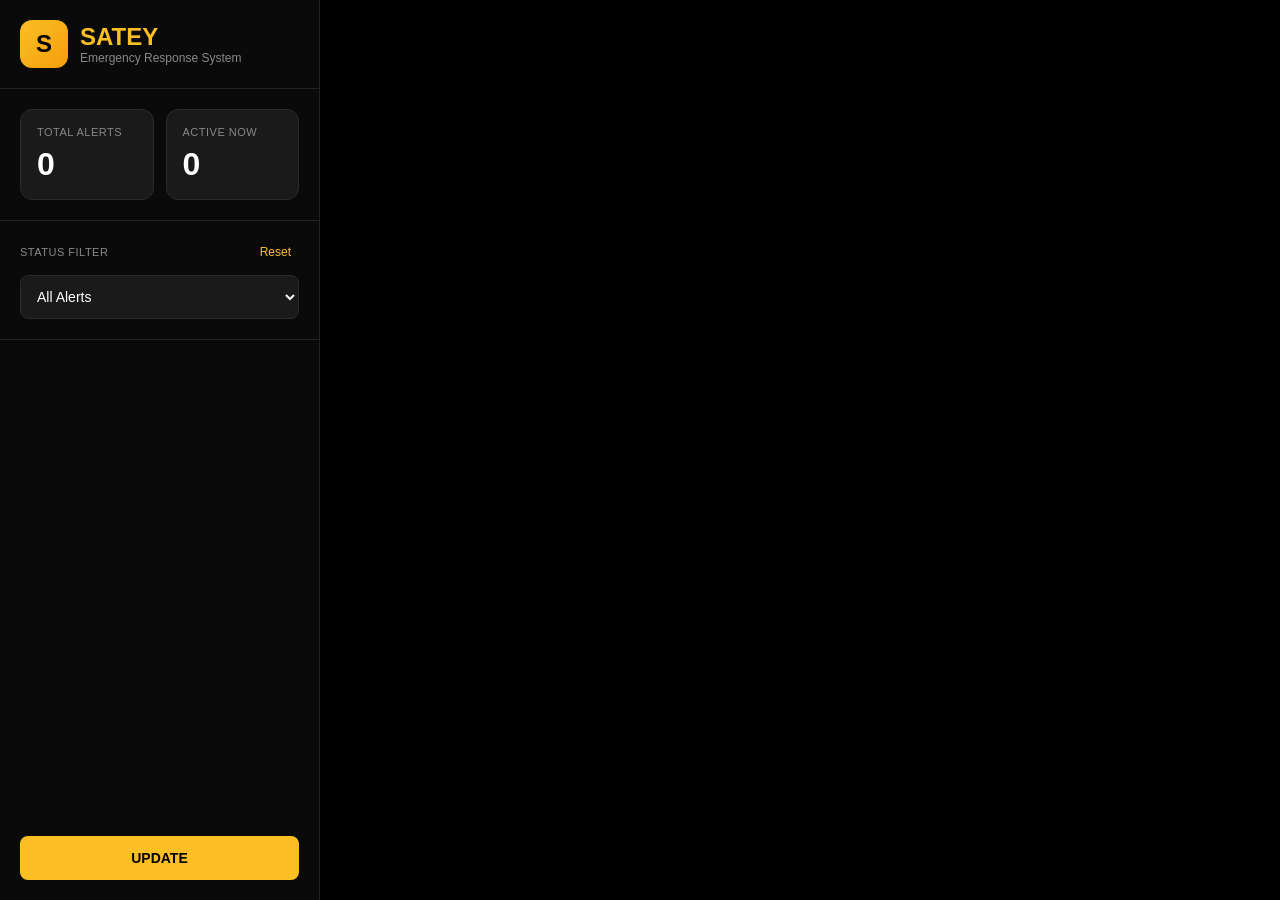
==== index.html @ 0c698bb1 "first commit" ====
<!DOCTYPE html>
<html lang="en">

<head>
    <meta charset="UTF-8">
    <meta name="viewport" content="width=device-width, initial-scale=1.0">
    <title>SATEY - Emergency Response System</title>

    <!-- Leaflet CSS -->
    <link rel="stylesheet" href="https://unpkg.com/leaflet@1.9.4/dist/leaflet.css" />

    <!-- Custom CSS -->
    <link rel="stylesheet" href="css/style.css">
</head>

<body>
    <div class="container">
        <!-- Sidebar -->
        <aside class="sidebar">
            <!-- Header -->
            <div class="header">
                <div class="logo">
                    <div class="logo-icon">S</div>
                    <div class="logo-text">
                        <h1>SATEY</h1>
                        <p>Emergency Response System</p>
                    </div>
                </div>
            </div>

            <!-- Statistics -->
            <div class="stats">
                <div class="stat-card">
                    <div class="stat-label">Total Alerts</div>
                    <div class="stat-value" id="totalAlerts">0</div>
                </div>
                <div class="stat-card">
                    <div class="stat-label">Active Now</div>
                    <div class="stat-value" id="activeAlerts">0</div>
                </div>
            </div>

            <!-- Status Filter -->
            <div class="filter-section">
                <div class="filter-header">
                    <span>STATUS FILTER</span>
                    <button class="reset-btn" id="resetFilter">Reset</button>
                </div>
                <select id="statusFilter" class="filter-select">
                    <option value="all">All Alerts</option>
                    <option value="sent">Sent</option>
                    <option value="received">Acknowledged/Resolved</option>
                </select>
            </div>

            <!-- Nearby Helpers List (Hidden by default) -->
            <div class="nearby-section" id="nearbySection" style="display: none;">
                <div class="filter-header">
                    <span>NEARBY HELPERS (5KM)</span>
                    <button class="reset-btn" id="hideNearby">Back to Alerts</button>
                </div>
                <div class="nearby-list" id="nearbyList">
                    <!-- Nearby helpers will be added here -->
                </div>
            </div>

            <!-- Alerts List -->
            <div class="alerts-list" id="alertsList">
                <!-- Alert items will be dynamically added here -->
            </div>

            <!-- Update Button -->
            <button class="update-btn" id="updateBtn">UPDATE</button>
        </aside>

        <!-- Map Container -->
        <main class="map-container">
            <div id="map"></div>

            <!-- Alert Details Popup (hidden by default) -->
            <div class="alert-popup" id="alertPopup" style="display: none;">
                <button class="popup-close" id="closePopup">&times;</button>
                <div class="popup-header">
                    <span class="popup-icon">⚠️</span>
                    <h2>Emergency Alert</h2>
                </div>
                <div class="popup-content">
                    <div class="popup-row">
                        <div class="popup-field">
                            <label>Name</label>
                            <span id="popupName">-</span>
                        </div>
                        <div class="popup-field">
                            <label>Phone</label>
                            <span id="popupPhone">-</span>
                        </div>
                    </div>
                    <div class="popup-row">
                        <div class="popup-field full">
                            <label>Email</label>
                            <span id="popupEmail">-</span>
                        </div>
                    </div>
                    <div class="popup-row">
                        <div class="popup-field">
                            <label>Alert Type</label>
                            <span id="popupType">-</span>
                        </div>
                        <div class="popup-field">
                            <label>Status</label>
                            <span class="status-badge" id="popupStatus">-</span>
                        </div>
                    </div>
                    <div class="popup-row">
                        <div class="popup-field full">
                            <label>Timestamp</label>
                            <span id="popupTime">-</span>
                        </div>
                    </div>
                    <div class="popup-photos" id="popupPhotos">
                        <div class="photos-header">
                            <span class="photo-icon">📷</span>
                            <span>PHOTOS</span>
                        </div>
                        <div class="photos-grid">
                            <div class="photo-item">
                                <img id="frontPhoto" src="" alt="Front View">
                                <span>Front View</span>
                            </div>
                            <div class="photo-item">
                                <img id="backPhoto" src="" alt="Back View">
                                <span>Back View</span>
                            </div>
                        </div>
                    </div>
                </div>
            </div>
        </main>
    </div>

    <!-- Leaflet JS -->
    <script src="https://unpkg.com/leaflet@1.9.4/dist/leaflet.js"></script>

    <!-- Supabase JS -->
    <script src="https://cdn.jsdelivr.net/npm/@supabase/supabase-js@2"></script>

    <!-- Custom JS -->
    <script src="js/supabase.js"></script>
    <script src="js/map.js"></script>
    <script src="js/app.js"></script>
</body>

</html>
---- css/style.css ----
* {
    margin: 0;
    padding: 0;
    box-sizing: border-box;
}

body {
    font-family: -apple-system, BlinkMacSystemFont, 'Segoe UI', Roboto, Oxygen, Ubuntu, Cantarell, sans-serif;
    background: #000;
    color: #fff;
    overflow: hidden;
}

.container {
    display: flex;
    height: 100vh;
}

/* ========== SIDEBAR ========== */
.sidebar {
    width: 320px;
    background: #0a0a0a;
    border-right: 1px solid #222;
    display: flex;
    flex-direction: column;
    overflow: hidden;
}

/* Header */
.header {
    padding: 20px;
    border-bottom: 1px solid #222;
}

.logo {
    display: flex;
    align-items: center;
    gap: 12px;
}

.logo-icon {
    width: 48px;
    height: 48px;
    background: linear-gradient(135deg, #fbbf24 0%, #f59e0b 100%);
    border-radius: 12px;
    display: flex;
    align-items: center;
    justify-content: center;
    font-size: 24px;
    font-weight: bold;
    color: #000;
}

.logo-text h1 {
    font-size: 24px;
    font-weight: 700;
    color: #fbbf24;
    margin: 0;
}

.logo-text p {
    font-size: 12px;
    color: #888;
    margin: 0;
}

/* Statistics */
.stats {
    display: grid;
    grid-template-columns: 1fr 1fr;
    gap: 12px;
    padding: 20px;
    border-bottom: 1px solid #222;
}

.stat-card {
    background: #1a1a1a;
    padding: 16px;
    border-radius: 12px;
    border: 1px solid #2a2a2a;
}

.stat-label {
    font-size: 11px;
    color: #888;
    text-transform: uppercase;
    letter-spacing: 0.5px;
    margin-bottom: 8px;
}

.stat-value {
    font-size: 32px;
    font-weight: 700;
    color: #fff;
}

/* Filter Section */
.filter-section {
    padding: 20px;
    border-bottom: 1px solid #222;
}

.filter-header {
    display: flex;
    justify-content: space-between;
    align-items: center;
    margin-bottom: 12px;
}

.filter-header span {
    font-size: 11px;
    color: #888;
    text-transform: uppercase;
    letter-spacing: 0.5px;
}

.reset-btn {
    background: none;
    border: none;
    color: #fbbf24;
    font-size: 12px;
    cursor: pointer;
    padding: 4px 8px;
    border-radius: 4px;
    transition: background 0.2s;
}

.reset-btn:hover {
    background: rgba(251, 191, 36, 0.1);
}

.filter-select {
    width: 100%;
    background: #1a1a1a;
    border: 1px solid #2a2a2a;
    color: #fff;
    padding: 12px;
    border-radius: 8px;
    font-size: 14px;
    cursor: pointer;
    outline: none;
}

.filter-select:focus {
    border-color: #fbbf24;
}

/* Alerts List */
.alerts-list {
    flex: 1;
    overflow-y: auto;
    padding: 20px;
}

.alert-item {
    background: #1a1a1a;
    border: 1px solid #2a2a2a;
    border-radius: 12px;
    padding: 16px;
    margin-bottom: 12px;
    cursor: pointer;
    transition: all 0.2s;
}

.alert-item:hover {
    background: #222;
    border-color: #fbbf24;
}

.alert-header {
    display: flex;
    justify-content: space-between;
    align-items: center;
    margin-bottom: 8px;
}

.alert-name {
    font-size: 16px;
    font-weight: 600;
    color: #fff;
}

.alert-badge {
    background: #fbbf24;
    color: #000;
    padding: 4px 8px;
    border-radius: 4px;
    font-size: 10px;
    font-weight: 600;
    text-transform: uppercase;
}

.alert-time {
    font-size: 12px;
    color: #888;
    margin-bottom: 8px;
}

.alert-details {
    font-size: 13px;
    color: #aaa;
    margin-bottom: 12px;
}

.find-help-btn {
    width: 100%;
    background: #fbbf24;
    color: #000;
    border: none;
    padding: 10px;
    border-radius: 8px;
    font-size: 14px;
    font-weight: 600;
    cursor: pointer;
    transition: all 0.2s;
}

.find-help-btn:hover {
    background: #f59e0b;
    transform: translateY(-1px);
}

/* Nearby Helpers Section */
.nearby-section {
    padding: 20px;
    border-bottom: 1px solid #222;
    background: rgba(59, 130, 246, 0.05);
}

.nearby-list {
    max-height: 300px;
    overflow-y: auto;
}

.nearby-item {
    background: #1a1a1a;
    border: 1px solid #2a2a2a;
    border-radius: 8px;
    padding: 12px;
    margin-bottom: 8px;
    font-size: 13px;
    border-left: 3px solid #3b82f6;
}

.nearby-item-header {
    display: flex;
    justify-content: space-between;
    font-weight: 600;
    margin-bottom: 4px;
    color: #3b82f6;
}

.nearby-item-dist {
    color: #fff;
    font-weight: bold;
}

.nearby-item-time {
    font-size: 11px;
    color: #555;
    margin-top: 4px;
}

/* Update Button */
.update-btn {
    margin: 20px;
    background: #fbbf24;
    color: #000;
    border: none;
    padding: 14px;
    border-radius: 8px;
    font-size: 14px;
    font-weight: 600;
    cursor: pointer;
    transition: all 0.2s;
}

.update-btn:hover {
    background: #f59e0b;
}

/* ========== MAP ========== */
.map-container {
    flex: 1;
    position: relative;
}

#map {
    width: 100%;
    height: 100%;
}

/* ========== ALERT POPUP ========== */
.alert-popup {
    position: absolute;
    top: 20px;
    right: 20px;
    width: 400px;
    background: #0a0a0a;
    border: 2px solid #fbbf24;
    border-radius: 16px;
    box-shadow: 0 20px 60px rgba(0, 0, 0, 0.8);
    z-index: 1000;
    max-height: calc(100vh - 40px);
    overflow-y: auto;
}

.popup-close {
    position: absolute;
    top: 16px;
    right: 16px;
    background: none;
    border: none;
    color: #fbbf24;
    font-size: 24px;
    cursor: pointer;
    width: 32px;
    height: 32px;
    border-radius: 50%;
    display: flex;
    align-items: center;
    justify-content: center;
    transition: background 0.2s;
}

.popup-close:hover {
    background: rgba(251, 191, 36, 0.1);
}

.popup-header {
    display: flex;
    align-items: center;
    gap: 12px;
    padding: 20px;
    border-bottom: 1px solid #222;
}

.popup-icon {
    font-size: 24px;
}

.popup-header h2 {
    font-size: 18px;
    font-weight: 600;
    color: #fbbf24;
}

.popup-content {
    padding: 20px;
}

.popup-row {
    display: grid;
    grid-template-columns: 1fr 1fr;
    gap: 16px;
    margin-bottom: 16px;
}

.popup-field {
    display: flex;
    flex-direction: column;
    gap: 4px;
}

.popup-field.full {
    grid-column: 1 / -1;
}

.popup-field label {
    font-size: 11px;
    color: #888;
    text-transform: uppercase;
    letter-spacing: 0.5px;
}

.popup-field span {
    font-size: 14px;
    color: #fff;
}

.status-badge {
    background: #fbbf24;
    color: #000;
    padding: 4px 12px;
    border-radius: 4px;
    font-size: 12px;
    font-weight: 600;
    text-transform: uppercase;
    display: inline-block;
    width: fit-content;
}

.popup-photos {
    margin-top: 20px;
    padding-top: 20px;
    border-top: 1px solid #222;
}

.photos-header {
    display: flex;
    align-items: center;
    gap: 8px;
    margin-bottom: 12px;
    color: #fbbf24;
    font-size: 14px;
    font-weight: 600;
}

.photo-icon {
    font-size: 18px;
}

.photos-grid {
    display: grid;
    grid-template-columns: 1fr 1fr;
    gap: 12px;
}

.photo-item {
    display: flex;
    flex-direction: column;
    gap: 8px;
}

.photo-item img {
    width: 100%;
    height: 120px;
    object-fit: cover;
    border-radius: 8px;
    background: #1a1a1a;
    border: 1px solid #2a2a2a;
}

.photo-item span {
    font-size: 12px;
    color: #fbbf24;
    text-align: center;
}

/* Scrollbar Styling */
.alerts-list::-webkit-scrollbar,
.alert-popup::-webkit-scrollbar {
    width: 6px;
}

.alerts-list::-webkit-scrollbar-track,
.alert-popup::-webkit-scrollbar-track {
    background: #0a0a0a;
}

.alerts-list::-webkit-scrollbar-thumb,
.alert-popup::-webkit-scrollbar-thumb {
    background: #2a2a2a;
    border-radius: 3px;
}

.alerts-list::-webkit-scrollbar-thumb:hover,
.alert-popup::-webkit-scrollbar-thumb:hover {
    background: #3a3a3a;
}

/* Leaflet Popup Customization */
.leaflet-popup-content-wrapper {
    background: #0a0a0a;
    color: #fff;
    border: 1px solid #fbbf24;
    border-radius: 8px;
}

.leaflet-popup-tip {
    background: #0a0a0a;
    border: 1px solid #fbbf24;
}

.leaflet-popup-content {
    margin: 12px;
    font-size: 13px;
}

.leaflet-popup-content strong {
    color: #fbbf24;
}
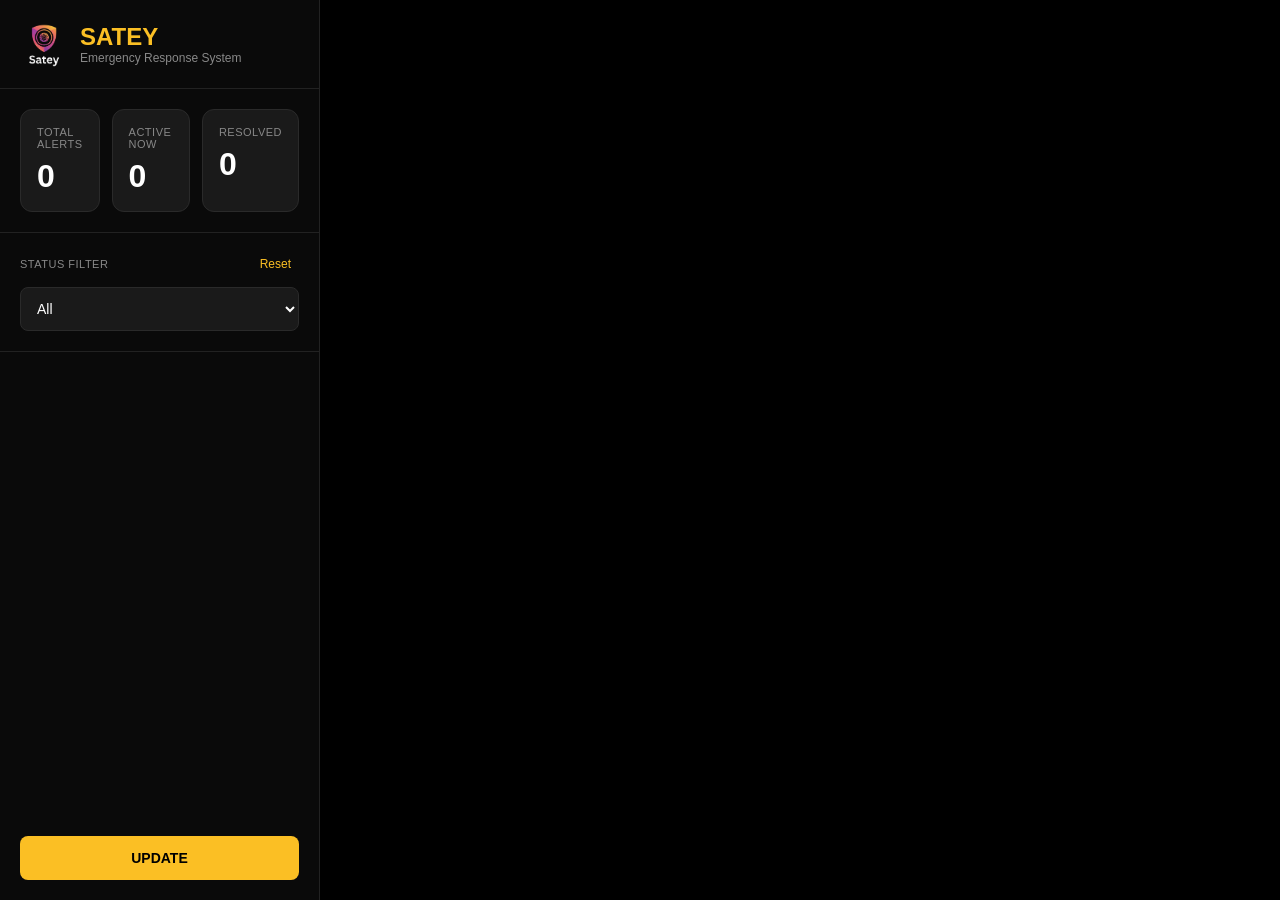
==== commit 2f2712eb: "ok" ====
--- a/index.html
+++ b/index.html
@@ -20,7 +20,7 @@
             <!-- Header -->
             <div class="header">
                 <div class="logo">
-                    <div class="logo-icon">S</div>
+                    <img src="logo.png" alt="SATEY Logo" class="logo-image">
                     <div class="logo-text">
                         <h1>SATEY</h1>
                         <p>Emergency Response System</p>
@@ -38,6 +38,10 @@
                     <div class="stat-label">Active Now</div>
                     <div class="stat-value" id="activeAlerts">0</div>
                 </div>
+                <div class="stat-card">
+                    <div class="stat-label">Resolved</div>
+                    <div class="stat-value" id="resolvedAlerts">0</div>
+                </div>
             </div>
 
             <!-- Status Filter -->
@@ -47,9 +51,9 @@
                     <button class="reset-btn" id="resetFilter">Reset</button>
                 </div>
                 <select id="statusFilter" class="filter-select">
-                    <option value="all">All Alerts</option>
-                    <option value="sent">Sent</option>
-                    <option value="received">Acknowledged/Resolved</option>
+                    <option value="all">All</option>
+                    <option value="unresolved">Unresolved</option>
+                    <option value="resolved">Resolved</option>
                 </select>
             </div>
 
@@ -133,6 +137,9 @@
                             </div>
                         </div>
                     </div>
+                    <div class="popup-actions">
+                        <button class="resolve-btn" id="resolveBtn">MARK AS RESOLVED</button>
+                    </div>
                 </div>
             </div>
         </main>
--- a/css/style.css
+++ b/css/style.css
@@ -38,17 +38,11 @@
     gap: 12px;
 }
 
-.logo-icon {
+.logo-image {
     width: 48px;
     height: 48px;
-    background: linear-gradient(135deg, #fbbf24 0%, #f59e0b 100%);
     border-radius: 12px;
-    display: flex;
-    align-items: center;
-    justify-content: center;
-    font-size: 24px;
-    font-weight: bold;
-    color: #000;
+    object-fit: cover;
 }
 
 .logo-text h1 {
@@ -67,7 +61,7 @@
 /* Statistics */
 .stats {
     display: grid;
-    grid-template-columns: 1fr 1fr;
+    grid-template-columns: 1fr 1fr 1fr;
     gap: 12px;
     padding: 20px;
     border-bottom: 1px solid #222;
@@ -437,6 +431,38 @@
     text-align: center;
 }
 
+.popup-actions {
+    margin-top: 20px;
+    padding-top: 20px;
+    border-top: 1px solid #222;
+}
+
+.resolve-btn {
+    width: 100%;
+    background: #10b981;
+    color: #fff;
+    border: none;
+    padding: 14px;
+    border-radius: 8px;
+    font-size: 14px;
+    font-weight: 600;
+    cursor: pointer;
+    transition: all 0.2s;
+    text-transform: uppercase;
+    letter-spacing: 0.5px;
+}
+
+.resolve-btn:hover {
+    background: #059669;
+    transform: translateY(-1px);
+}
+
+.resolve-btn:disabled {
+    background: #374151;
+    cursor: not-allowed;
+    transform: none;
+}
+
 /* Scrollbar Styling */
 .alerts-list::-webkit-scrollbar,
 .alert-popup::-webkit-scrollbar {
@@ -479,4 +505,28 @@
 
 .leaflet-popup-content strong {
     color: #fbbf24;
+}
+
+/* Leaflet Layer Control Customization */
+.leaflet-control-layers {
+    background: #0a0a0a !important;
+    border: 1px solid #fbbf24 !important;
+    border-radius: 8px !important;
+}
+
+.leaflet-control-layers-toggle {
+    background-image: url('data:image/svg+xml;utf8,<svg xmlns="http://www.w3.org/2000/svg" width="24" height="24" viewBox="0 0 24 24" fill="none" stroke="%23fbbf24" stroke-width="2" stroke-linecap="round" stroke-linejoin="round"><path d="M12 2L2 7v10c0 5.55 3.84 10.74 9 12 5.16-1.26 9-6.45 9-12V7l-10-5z"/></svg>') !important;
+}
+
+.leaflet-control-layers-base {
+    background: #0a0a0a !important;
+}
+
+.leaflet-control-layers-base label {
+    color: #fff !important;
+    font-size: 13px !important;
+}
+
+.leaflet-control-layers-base input {
+    accent-color: #fbbf24 !important;
 }
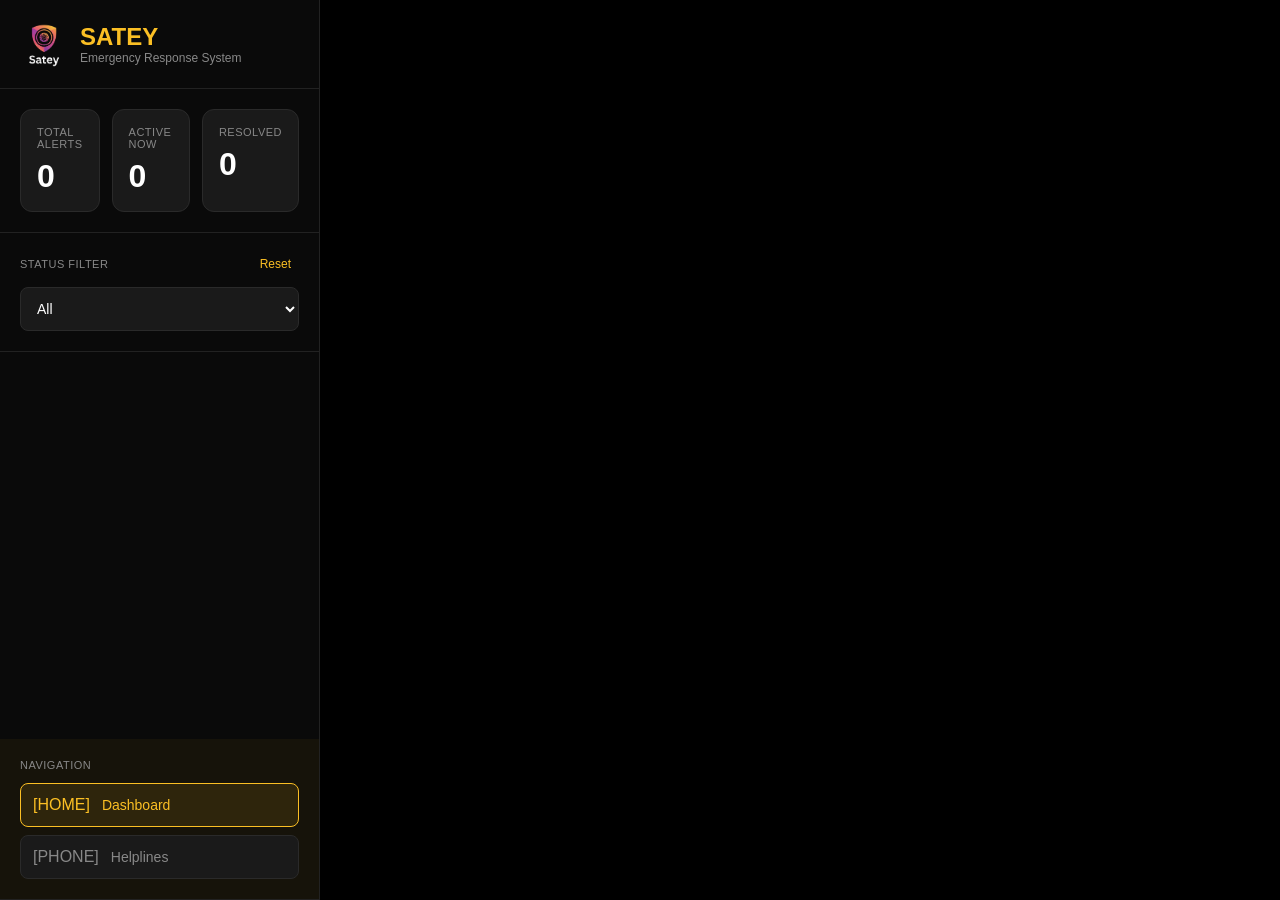
==== commit ee4f990e: "ko" ====
--- a/index.html
+++ b/index.html
@@ -73,8 +73,23 @@
                 <!-- Alert items will be dynamically added here -->
             </div>
 
-            <!-- Update Button -->
-            <button class="update-btn" id="updateBtn">UPDATE</button>
+            <!-- Navigation -->
+            <div class="nav-section">
+                <div class="filter-header">
+                    <span>NAVIGATION</span>
+                </div>
+                <div class="nav-list">
+                    <a href="index.html" class="nav-item active">
+                        <span>[HOME]</span>
+                        <span>Dashboard</span>
+                    </a>
+                    <a href="helplines.html" class="nav-item">
+                        <span>[PHONE]</span>
+                        <span>Helplines</span>
+                    </a>
+                </div>
+            </div>
+
         </aside>
 
         <!-- Map Container -->
@@ -85,7 +100,7 @@
             <div class="alert-popup" id="alertPopup" style="display: none;">
                 <button class="popup-close" id="closePopup">&times;</button>
                 <div class="popup-header">
-                    <span class="popup-icon">⚠️</span>
+                    <span class="popup-icon">[!]</span>
                     <h2>Emergency Alert</h2>
                 </div>
                 <div class="popup-content">
@@ -123,7 +138,7 @@
                     </div>
                     <div class="popup-photos" id="popupPhotos">
                         <div class="photos-header">
-                            <span class="photo-icon">📷</span>
+                            <span class="photo-icon">[CAM]</span>
                             <span>PHOTOS</span>
                         </div>
                         <div class="photos-grid">
--- a/css/style.css
+++ b/css/style.css
@@ -271,6 +271,268 @@
 
 .update-btn:hover {
     background: #f59e0b;
+}
+
+/* Helpline Management Section */
+.helpline-section {
+    padding: 20px;
+    border-top: 1px solid #222;
+    background: rgba(16, 185, 129, 0.05);
+}
+
+.helpline-form {
+    background: #1a1a1a;
+    border: 1px solid #2a2a2a;
+    border-radius: 8px;
+    padding: 16px;
+    margin-bottom: 16px;
+}
+
+.helpline-form input:focus,
+.helpline-form select:focus {
+    outline: none;
+    border-color: #10b981;
+}
+
+.add-helpline-btn {
+    flex: 1;
+    background: #10b981;
+    color: #fff;
+    border: none;
+    padding: 10px;
+    border-radius: 6px;
+    font-size: 12px;
+    font-weight: 600;
+    cursor: pointer;
+    transition: all 0.2s;
+    text-transform: uppercase;
+    letter-spacing: 0.5px;
+}
+
+.add-helpline-btn:hover {
+    background: #059669;
+    transform: translateY(-1px);
+}
+
+.cancel-btn {
+    flex: 1;
+    background: #374151;
+    color: #fff;
+    border: none;
+    padding: 10px;
+    border-radius: 6px;
+    font-size: 12px;
+    font-weight: 600;
+    cursor: pointer;
+    transition: all 0.2s;
+    text-transform: uppercase;
+    letter-spacing: 0.5px;
+}
+
+.cancel-btn:hover {
+    background: #4b5563;
+}
+
+.helplines-list {
+    max-height: 200px;
+    overflow-y: auto;
+}
+
+.helpline-item {
+    background: #1a1a1a;
+    border: 1px solid #2a2a2a;
+    border-radius: 6px;
+    padding: 12px;
+    margin-bottom: 8px;
+    font-size: 12px;
+    border-left: 3px solid #10b981;
+}
+
+.helpline-item-header {
+    display: flex;
+    justify-content: space-between;
+    align-items: center;
+    margin-bottom: 4px;
+    font-weight: 600;
+    color: #10b981;
+}
+
+.helpline-item-phone {
+    color: #fff;
+    font-weight: 500;
+    margin-bottom: 2px;
+}
+
+.helpline-item-category {
+    font-size: 10px;
+    color: #888;
+    text-transform: uppercase;
+    letter-spacing: 0.5px;
+}
+
+.delete-helpline-btn {
+    background: #ef4444;
+    color: #fff;
+    border: none;
+    padding: 4px 8px;
+    border-radius: 4px;
+    font-size: 10px;
+    cursor: pointer;
+    transition: all 0.2s;
+}
+
+.delete-helpline-btn:hover {
+    background: #dc2626;
+}
+
+/* Navigation Section */
+.nav-section {
+    padding: 20px;
+    border-bottom: 1px solid #222;
+    background: rgba(251, 191, 36, 0.05);
+}
+
+.nav-list {
+    display: flex;
+    flex-direction: column;
+    gap: 8px;
+}
+
+.nav-item {
+    display: flex;
+    align-items: center;
+    gap: 12px;
+    padding: 12px;
+    background: #1a1a1a;
+    border: 1px solid #2a2a2a;
+    border-radius: 8px;
+    color: #888;
+    text-decoration: none;
+    transition: all 0.2s;
+    font-size: 14px;
+}
+
+.nav-item:hover {
+    background: #222;
+    border-color: #fbbf24;
+    color: #fbbf24;
+}
+
+.nav-item.active {
+    background: rgba(251, 191, 36, 0.1);
+    border-color: #fbbf24;
+    color: #fbbf24;
+}
+
+.nav-item span:first-child {
+    font-size: 16px;
+}
+
+/* Main Content Area */
+.main-content {
+    flex: 1;
+    padding: 40px;
+    background: #0a0a0a;
+    overflow-y: auto;
+}
+
+.content-header {
+    margin-bottom: 40px;
+}
+
+.content-header h1 {
+    font-size: 32px;
+    font-weight: 700;
+    color: #fbbf24;
+    margin-bottom: 8px;
+}
+
+.content-header p {
+    font-size: 16px;
+    color: #888;
+}
+
+/* Helplines Grid */
+.helplines-grid {
+    display: grid;
+    grid-template-columns: repeat(auto-fill, minmax(300px, 1fr));
+    gap: 20px;
+}
+
+.helpline-card {
+    background: #1a1a1a;
+    border: 1px solid #2a2a2a;
+    border-radius: 12px;
+    padding: 24px;
+    transition: all 0.2s;
+    border-left: 4px solid #10b981;
+}
+
+.helpline-card:hover {
+    background: #222;
+    border-color: #10b981;
+    transform: translateY(-2px);
+}
+
+.helpline-card-header {
+    display: flex;
+    justify-content: space-between;
+    align-items: center;
+    margin-bottom: 16px;
+}
+
+.helpline-card-name {
+    font-size: 18px;
+    font-weight: 600;
+    color: #10b981;
+}
+
+.helpline-card-category {
+    background: rgba(16, 185, 129, 0.2);
+    color: #10b981;
+    padding: 4px 8px;
+    border-radius: 4px;
+    font-size: 11px;
+    text-transform: uppercase;
+    letter-spacing: 0.5px;
+}
+
+.helpline-card-phone {
+    font-size: 20px;
+    font-weight: 500;
+    color: #fff;
+    margin-bottom: 16px;
+}
+
+.helpline-card-actions {
+    display: flex;
+    gap: 8px;
+}
+
+.helpline-card-btn {
+    flex: 1;
+    background: #374151;
+    color: #fff;
+    border: none;
+    padding: 8px;
+    border-radius: 6px;
+    font-size: 12px;
+    cursor: pointer;
+    transition: all 0.2s;
+    text-transform: uppercase;
+    letter-spacing: 0.5px;
+}
+
+.helpline-card-btn.call {
+    background: #10b981;
+}
+
+.helpline-card-btn.call:hover {
+    background: #059669;
+}
+
+.helpline-card-btn.delete:hover {
+    background: #ef4444;
 }
 
 /* ========== MAP ========== */
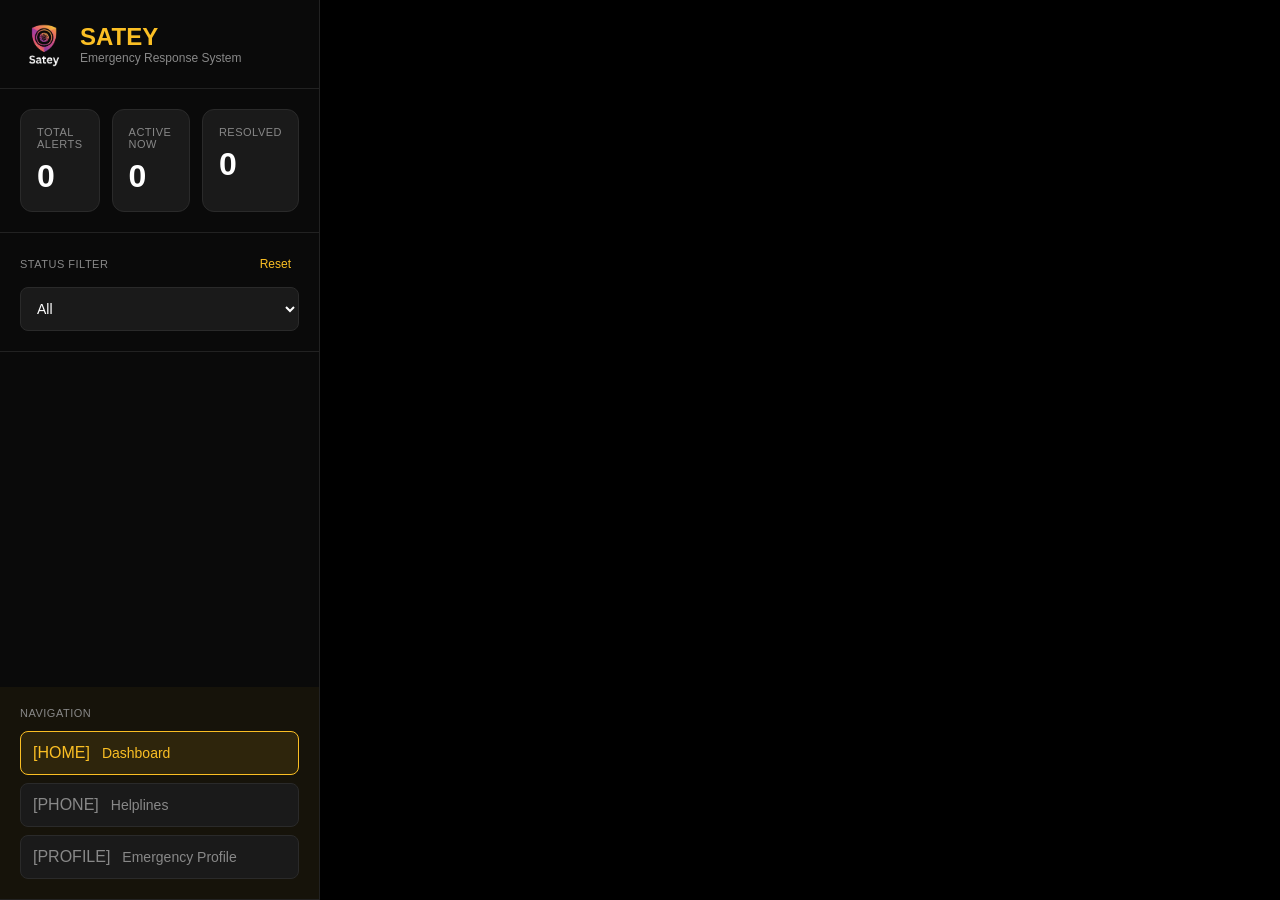
==== commit 5c5b6214: "0-" ====
--- a/index.html
+++ b/index.html
@@ -87,6 +87,10 @@
                         <span>[PHONE]</span>
                         <span>Helplines</span>
                     </a>
+                    <a href="#" class="nav-item" onclick="showEmergencyProfile(); return false;">
+                        <span>[PROFILE]</span>
+                        <span>Emergency Profile</span>
+                    </a>
                 </div>
             </div>
 
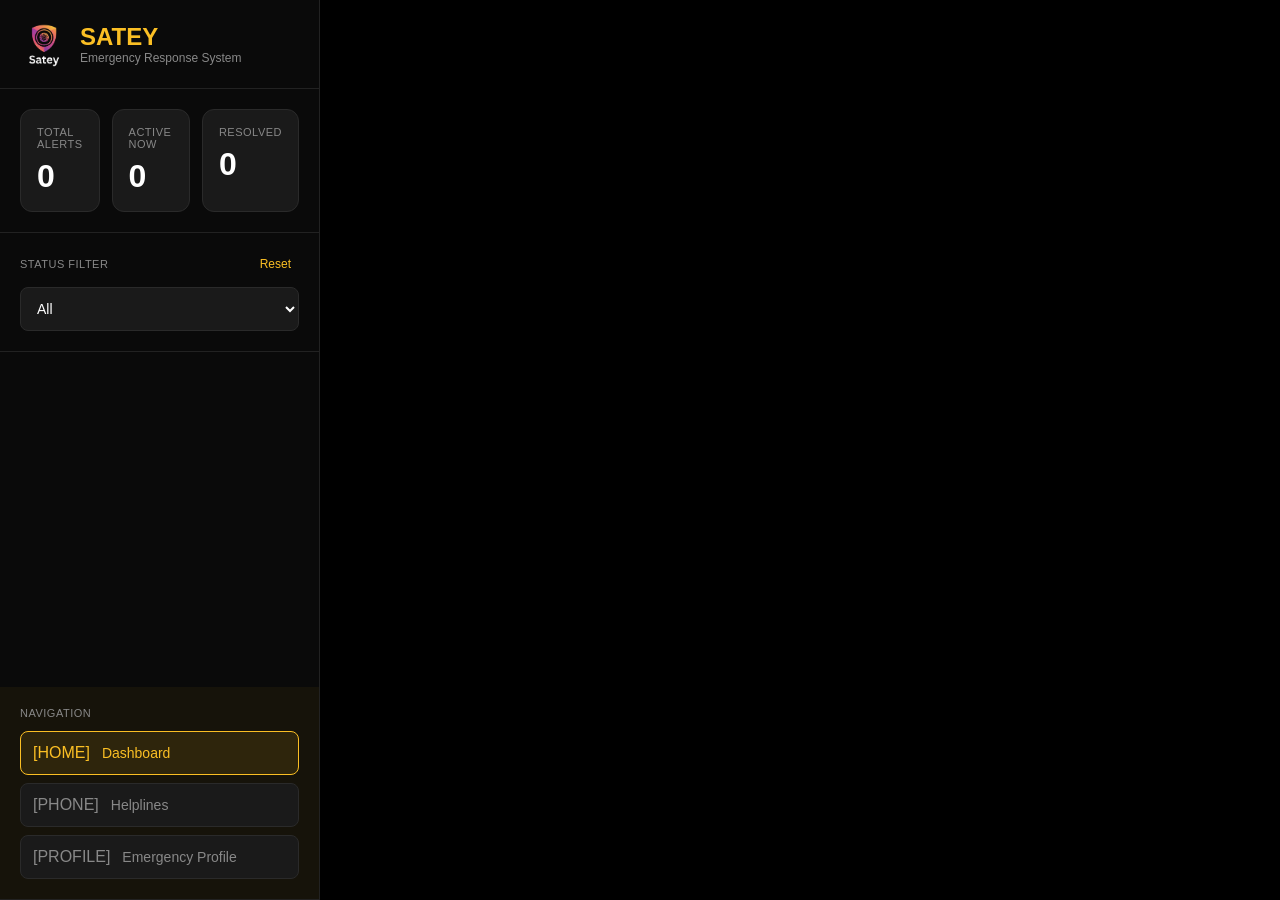
==== commit c6aae536: "p" ====
--- a/index.html
+++ b/index.html
@@ -13,7 +13,7 @@
     <link rel="stylesheet" href="css/style.css">
 </head>
 
-<body>
+<body class="dashboard-body">
     <div class="container">
         <!-- Sidebar -->
         <aside class="sidebar">
--- a/css/style.css
+++ b/css/style.css
@@ -4,7 +4,7 @@
     box-sizing: border-box;
 }
 
-body {
+body.dashboard-body {
     font-family: -apple-system, BlinkMacSystemFont, 'Segoe UI', Roboto, Oxygen, Ubuntu, Cantarell, sans-serif;
     background: #000;
     color: #fff;
@@ -791,4 +791,245 @@
 
 .leaflet-control-layers-base input {
     accent-color: #fbbf24 !important;
+}
+
+/* ========== EMERGENCY PROFILE PAGE ========== */
+.profile-body {
+    background: #000;
+    color: #fff;
+    font-family: -apple-system, BlinkMacSystemFont, 'Segoe UI', Roboto, Oxygen, Ubuntu, Cantarell, sans-serif;
+    padding: 40px;
+    overflow-y: auto;
+}
+
+.profile-container {
+    max-width: 900px;
+    margin: 0 auto;
+    background: #0a0a0a;
+    border-radius: 12px;
+    border: 1px solid #222;
+    overflow: hidden;
+}
+
+.profile-header {
+    text-align: center;
+    padding: 30px;
+    border-bottom: 1px solid #222;
+    background: #111;
+}
+
+.profile-header h1 {
+    font-size: 28px;
+    font-weight: 700;
+    color: #fbbf24;
+    margin-bottom: 8px;
+}
+
+.profile-header p {
+    font-size: 14px;
+    color: #888;
+}
+
+.profile-input-section {
+    padding: 24px;
+    background: #0a0a0a;
+    border-bottom: 1px solid #222;
+}
+
+.profile-input {
+    display: flex;
+    gap: 12px;
+    align-items: center;
+}
+
+.profile-input label {
+    color: #888;
+    font-size: 14px;
+    font-weight: 600;
+}
+
+.profile-input input {
+    flex: 1;
+    background: #1a1a1a;
+    border: 1px solid #2a2a2a;
+    color: #fff;
+    padding: 12px;
+    border-radius: 6px;
+    font-size: 14px;
+    outline: none;
+    transition: border-color 0.2s;
+}
+
+.profile-input input:focus {
+    border-color: #fbbf24;
+}
+
+.load-profile-btn {
+    background: #fbbf24;
+    color: #000;
+    border: none;
+    padding: 12px 24px;
+    border-radius: 6px;
+    font-size: 14px;
+    font-weight: 600;
+    cursor: pointer;
+    transition: all 0.2s;
+    text-transform: uppercase;
+    letter-spacing: 0.5px;
+}
+
+.load-profile-btn:hover {
+    background: #f59e0b;
+    transform: translateY(-1px);
+}
+
+#profileContent {
+    padding: 30px;
+}
+
+.profile-grid {
+    display: grid;
+    grid-template-columns: 2fr 1fr;
+    gap: 30px;
+}
+
+.profile-main {
+    display: flex;
+    flex-direction: column;
+    gap: 30px;
+}
+
+.profile-aside {
+    display: flex;
+    flex-direction: column;
+    gap: 30px;
+}
+
+.profile-section {
+    background: #111;
+    padding: 24px;
+    border-radius: 8px;
+    border: 1px solid #222;
+}
+
+.profile-section h3 {
+    color: #fbbf24;
+    margin-bottom: 20px;
+    font-size: 18px;
+    font-weight: 600;
+    padding-bottom: 10px;
+    border-bottom: 1px solid #222;
+}
+
+.profile-field {
+    margin-bottom: 16px;
+}
+
+.profile-field label {
+    display: block;
+    color: #888;
+    font-size: 11px;
+    font-weight: 600;
+    text-transform: uppercase;
+    letter-spacing: 0.5px;
+    margin-bottom: 6px;
+}
+
+.profile-field-value {
+    color: #fff;
+    font-size: 15px;
+}
+
+.contact-item {
+    background: #1a1a1a;
+    padding: 12px;
+    border-radius: 6px;
+    margin-bottom: 10px;
+    border-left: 3px solid #10b981;
+    font-size: 14px;
+}
+
+#homeMapContainer {
+    width: 100%;
+    height: 300px;
+    border-radius: 8px;
+    background-color: #1a1a1a;
+    border: 1px solid #222;
+}
+
+.error-message {
+    background: rgba(239, 68, 68, 0.1);
+    color: #ef4444;
+    padding: 15px;
+    border-radius: 6px;
+    border: 1px solid #ef4444;
+    text-align: center;
+}
+
+.loading {
+    text-align: center;
+    color: #888;
+    padding: 40px;
+    font-size: 16px;
+}
+
+.nav-back {
+    position: absolute;
+    top: 20px;
+    left: 20px;
+    background: #1a1a1a;
+    border: 1px solid #2a2a2a;
+    color: #fbbf24;
+    padding: 10px 20px;
+    border-radius: 6px;
+    text-decoration: none;
+    font-weight: 600;
+    transition: all 0.2s;
+    z-index: 10;
+}
+
+.nav-back:hover {
+    background: #2a2a2a;
+    border-color: #fbbf24;
+}
+
+/* ========== RESPONSIVE & MOBILE ========== */
+@media (max-width: 800px) {
+    .profile-body {
+        padding: 15px;
+    }
+
+    .profile-grid {
+        grid-template-columns: 1fr; /* Stack columns on smaller screens */
+        gap: 20px;
+    }
+
+    #profileContent {
+        padding: 15px;
+    }
+
+    .profile-header {
+        padding: 20px;
+    }
+
+    .profile-header h1 {
+        font-size: 24px;
+    }
+
+    .profile-input-section {
+        padding: 15px;
+    }
+
+    .profile-input {
+        flex-direction: column;
+        align-items: stretch;
+    }
+
+    .nav-back {
+        position: relative;
+        top: -10px;
+        left: 0;
+        margin-bottom: 15px;
+        text-align: center;
+    }
 }
